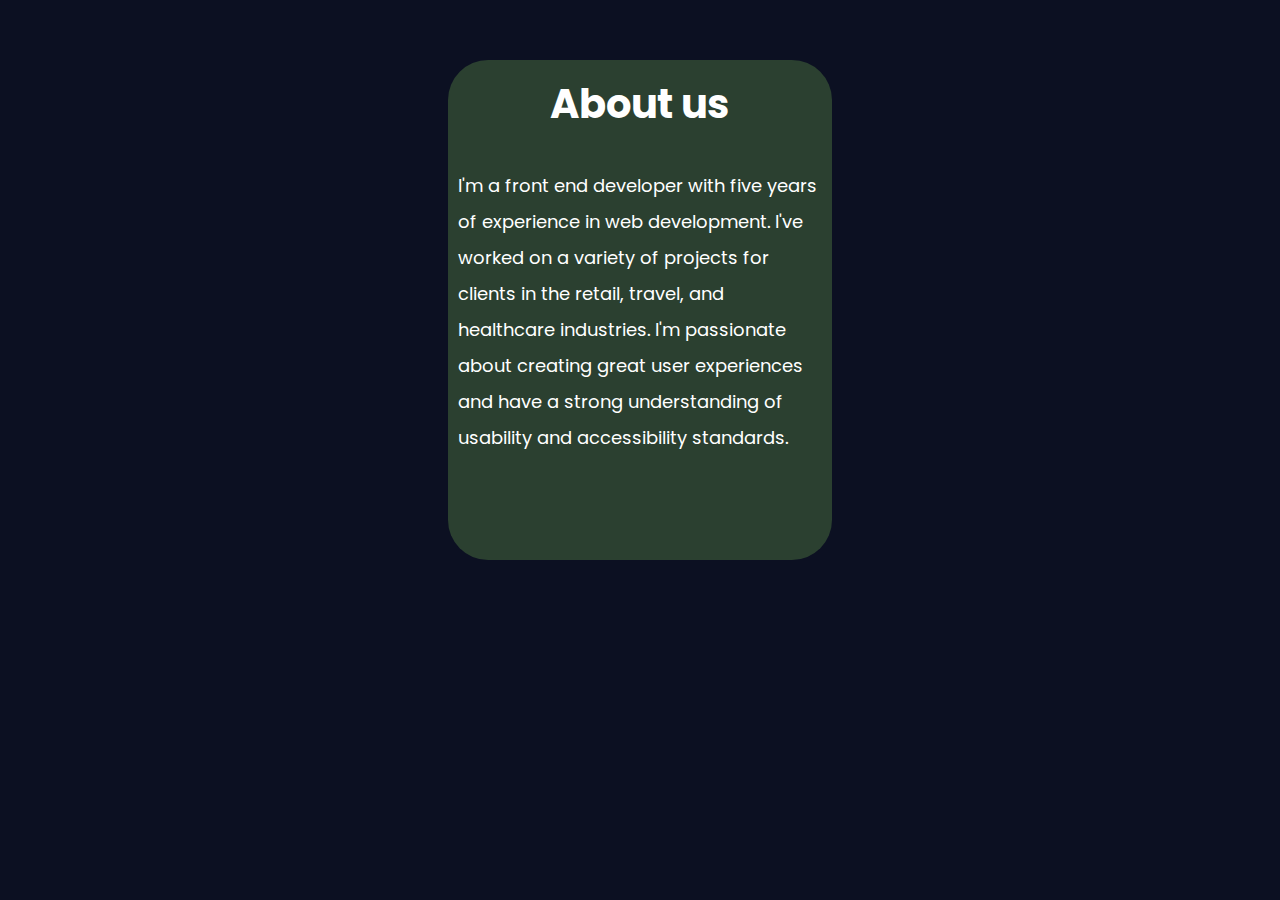
==== about.html @ c837be1e "Add files via upload" ====
<!DOCTYPE html>
<html lang="en">
	<head>
		<meta charset="UTF-8" />
		<link rel="stylesheet" href="style.css" />
		<link rel="preconnect" href="https://fonts.googleapis.com" />
		<link rel="preconnect" href="https://fonts.gstatic.com" crossorigin />
		<link rel="preconnect" href="https://fonts.googleapis.com" />
		<link rel="preconnect" href="https://fonts.gstatic.com" crossorigin />
		<link
			href="https://fonts.googleapis.com/css2?family=Open+Sans:ital,wght@0,300..800;1,300..800&family=Poppins:wght@100;200;300;400;500;600;700;800;900&family=Roboto:ital,wght@0,100;0,300;0,400;0,500;0,700;0,900;1,100;1,300;1,400;1,500;1,700;1,900&display=swap"
			rel="stylesheet"
		/>
		<link
			href="https://unpkg.com/boxicons@2.1.4/css/boxicons.min.css"
			rel="stylesheet"
		/>
		<meta name="viewport" content="width=device-width, initial-scale=1.0" />
		<title>About us</title>
	</head>
	<body>
		<div class="about-us">
			<div class="about-content">
				<h1>About us</h1>
				<p>
					I'm a front end developer with five years of experience in web
					development. I've worked on a variety of projects for clients in the
					retail, travel, and healthcare industries. I'm passionate about
					creating great user experiences and have a strong understanding of
					usability and accessibility standards.
				</p>

				<a href="contact.html" class="btn">Read more</a>
			</div>
		</div>
	</body>
</html>
---- style.css ----
* {
   font-family: "Poppins", sans-serif;
   padding: 0;
   margin: 0;
   box-sizing: border-box;
}

body {
   background-color: #0c1022;
   color: white;
}

.header {
   position: flex;
   top: 0;
   width: 100%;
   padding: 20px 10%;
   background-color: transparent;
   z-index: 100;
   align-items: center;
   justify-content: space-between;
   display: flex;

}

.logo {
   font-size: 30px;
   font-weight: 600;
   text-decoration: none;
   color: white;
   text-transform: capitalize;
   pointer-events: none;
   opacity: 0;
   animation: slideTop 1s ease forwards;
}

span {
   color: #f06;
}

.navbar a {
   display: inline-block;
   text-decoration: none;
   color: white;
   font-size: 18px;
   font-weight: 500;
   text-decoration: none;
   margin-left: 35px;
   opacity: 0;
   animation: slideTop .5s ease forwards;
   animation-delay: calc(.2s * var(--i));
}

.navbar a.active,
.navbar a:hover {
   background: linear-gradient(45deg, #f06, #3cf);
   -webkit-text-fill-color: transparent;
   -webkit-background-clip: text;
   background-clip: text;
}

.home {
   height: auto;
   width: 100%;
   display: flex;
   align-items: center;
   justify-content: space-between;
   padding: 60px 5%;
}

.home-sci a {
   display: flex;
   text-decoration: none;
   justify-content: center;
   align-items: center;
   width: 40px;
   height: 40px;
   background: linear-gradient(45deg, #f06, #3cf);
   border-radius: 50%;
   color: #fff;
   margin: 20px 0;

}

.home-sci a:nth-child(1) {
   opacity: 0;
   animation: slideBottom 1s ease forwards;
   animation-delay: 2.1s;
}

.home-sci a:nth-child(2) {
   opacity: 0;
   animation: slideBottom 1s ease forwards;
   animation-delay: 1.9s;
}

.home-sci a:nth-child(4) {
   opacity: 0;
   animation: slideTop 1s ease forwards;
   animation-delay: 1.9s;
}

.home-sci a:nth-child(5) {
   opacity: 0;
   animation: slideTop 1s ease forwards;
   animation-delay: 2.1s;
}

.home-sci a:nth-child(3) {
   opacity: 0;
   animation: slideRight 1s ease forwards;
   animation-delay: 2.1s;
}

.home-image {
   width: 410px;
   height: 410px;
   opacity: 0;
   animation: zoomIn 1s ease forwards, floatImage 4s ease-in-out infinite;
   animation-delay: 2.1s, 3.1s;
}

.home-image .glowing-circle {
   border-radius: 50%;
   background: linear-gradient(#f06, #3cf);
   width: 100%;
   height: 100%;
   display: flex;
   justify-content: center;
   align-items: center;
}

.glowing-circle .image {
   position: relative;
   width: 380px;
   height: 380px;
   border-radius: 50%;
   overflow: hidden;
}

.image img {
   position: absolute;
   top: 30px;
   left: 50%;
   transform: translateX(-50%);
   max-width: 330px;
   object-fit: cover;
}



.home-content {
   width: 400px;
}

.home-content h1 {
   font-size: 40px;
   font-weight: 700;
   line-height: 1.2;
   opacity: 0;
   animation: slideRight 1s ease forwards;
   animation-delay: .7s;
}

.home-content h3 {
   font-size: 32px;
   font-weight: 700;
   opacity: 0;
   animation: slideLeft 1s ease forwards;
   animation-delay: 1s;
}

.home-content p {
   font-size: 18px;
   margin: 20px 0 40px;
   opacity: 0;
   animation: slideLeft 1s ease forwards;
   animation-delay: 1.3s;
}

.btn {
   display: inline-flex;
   position: relative;
   height: 48px;
   width: 180px;
   font-size: 16px;
   letter-spacing: 1px;
   font-weight: 600;
   border-radius: 40px;
   text-decoration: none;
   background-color: #f06;
   color: white;
   justify-content: center;
   align-items: center;
   opacity: 0;
   animation: slideTop 1s ease forwards;
   animation-delay: 1.8s;
}

.footer-content {
   position: absolute;
   width: 100%;
   height: 100px;
   display: inline-flex;
   flex-direction: column;
   background: transparent;
   align-items: center;
   justify-content: center;
   margin-top: -70px;
}

.footer-content .footer-icons {
   display: flex;
   align-items: center;
   justify-content: space-around;
   width: 30%;
   height: 100px;
}

.footer-icons a {
   display: flex;
   text-decoration: none;
   justify-content: center;
   align-items: center;
   width: 40px;
   height: 40px;
   background: linear-gradient(45deg, #f06, #3cf);
   border-radius: 50%;
   color: #fff;
   margin: 20px 0;
}

.footer-icons a:hover {
   background: transparent;
}

@keyframes slideTop {
   0% {
      opacity: 0;
      transform: translateY(100px);
   }

   100% {
      opacity: 1;
      transform: translateY(0);
   }
}

@keyframes slideBottom {
   0% {
      opacity: 0;
      transform: translateY(-100px);
   }

   100% {
      opacity: 1;
      transform: translateY(0);
   }
}

@keyframes slideRight {
   0% {
      opacity: 0;
      transform: translateX(-100px);
   }

   100% {
      opacity: 1;
      transform: translateX(0);
   }
}

@keyframes slideLeft {
   0% {
      opacity: 0;
      transform: translateX(100px);
   }

   100% {
      opacity: 1;
      transform: translateX(0);
   }
}

@keyframes zoomIn {
   0% {
      transform: scale(0);
      opacity: 0;
   }

   100% {
      opacity: 1;
      transform: scale(1);
   }
}

@keyframes floatImage {
   0% {
      transform: translateY(0);
   }

   50% {
      transform: translateY(-24px);
   }

   100% {
      opacity: 1;
      transform: scale(1);
   }
}

@media (max-width: 936px) {
   .home {
      flex-direction: column;
      align-items: center;
      justify-content: center;
      width: 100%;
   }

   .home-sci a {
      display: inline-flex;
      padding: 20px 10px;
      justify-content: center;
      align-items: center;
      width: 40px;
      height: 40px;
   }

   .footer-icons a {
      display: inline-flex;
      padding: 20px 10px;
      justify-content: center;
      align-items: center;
      width: 40px;
      height: 40px;
   }

   .home-sci a:hover {
      background: transparent;
   }

   .footer-icons a:hover {
      background: transparent;
   }

   .home-content {
      width: 90%;
      align-items: center;
      height: 300px;
      justify-content: center;
      text-align: center;
   }
}

.about-us {
   align-items: center;
   justify-content: center;
   width: 30%;
   height: 500px;
   background: #2b4030;
   margin: 60px auto;
   border-radius: 40px;
}

.about-content {
   display: flex;
   flex-direction: column;
   align-items: center;
   justify-content: center;
   padding: 20px 10px;
}

.about-content h1 {
   font-size: 40px;
   font-weight: 700;
   line-height: 1.2;
   margin-bottom: 20px;
}

.about-content p {
   font-size: 18px;
   margin: 20px 0 40px;
   line-height: 2;
}

@media (max-width: 778px) {
   .header {
      display: flex;
      flex-direction: column;
   }
}

@media (max-width: 621px) {
   .footer-content {
      margin-top: 10px;
   }
}

@media (max-width: 619px) {
   .navbar a {
      display: flex;
      flex-direction: column;
      padding: 20px;
   }

   .footer-icons a {
      width: 100px;
      height: 30px;
   }

   .glowing-circle {
      width: 100px;
      height: 100px;
   }

   .image img {
      width: 300px;
   }

}

@media (max-width: 436px) {
   .footer-icons a {
      background-color: transparent;
   }
}

@media (max-width: 1078px) {
   .about-us {
      width: 50%;
      height: 450px;
   }
}

@media (max-width: 1007px) {
   .about-us {
      width: 50%;
      height: 470px;
   }
}

@media (max-width: 360px) {
   .about-us {
      width: 90%;
      height: 590px;
      margin: 60px auto;
   }
}

@media (max-width: 873px) {
   .about-us {
      width: 50%;
      height: 500px;
      margin: 60px auto;
   }
}

@media (max-width: 412px) {
   .about-us {
      width: 90%;
      height: 590px;
      margin: 60px auto;
   }
}
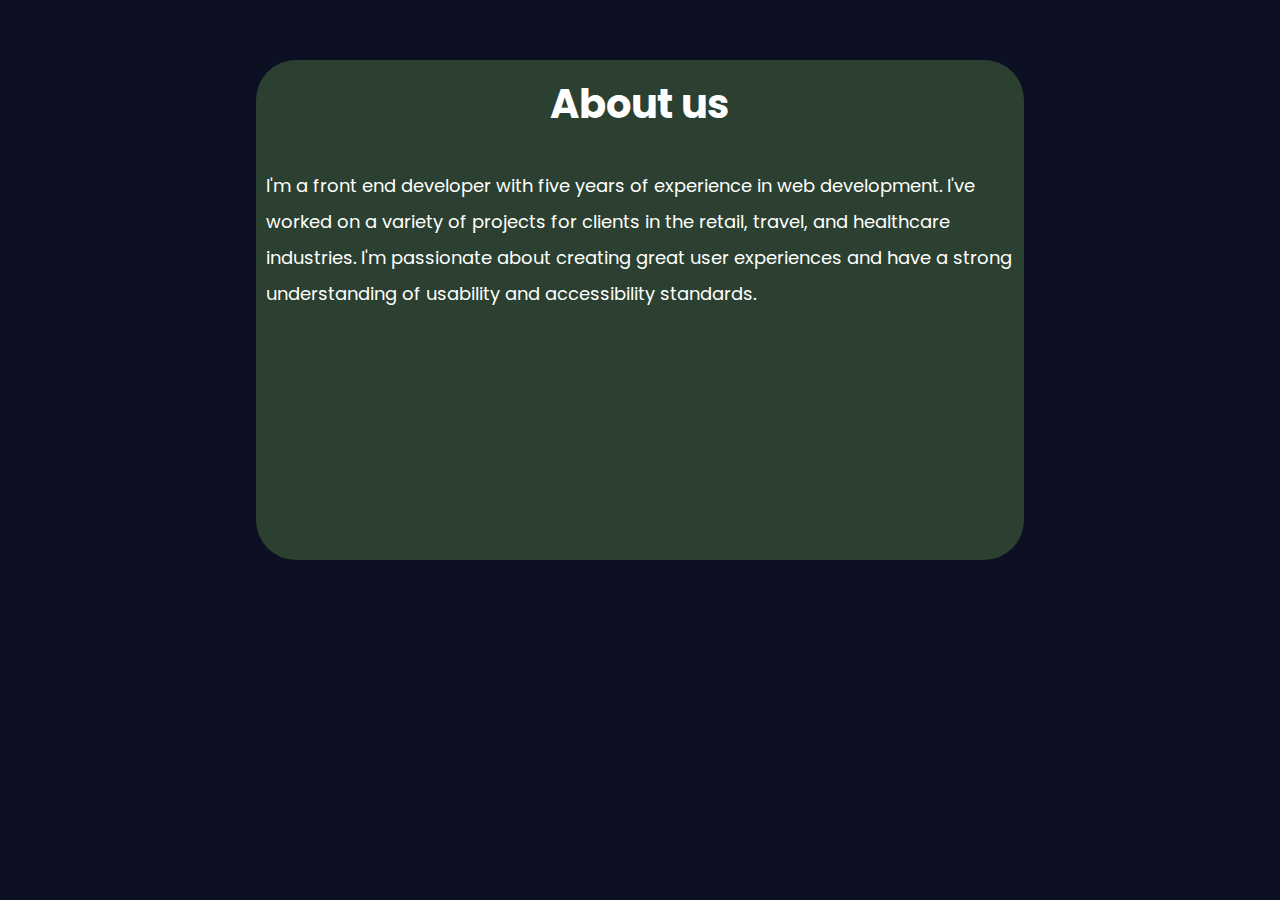
==== commit 9ed4d6dd: "modified:   about.html deleted:    contact.html modified:   index.html modified:   style.css" ====
--- a/about.html
+++ b/about.html
@@ -30,7 +30,7 @@
 					usability and accessibility standards.
 				</p>
 
-				<a href="contact.html" class="btn">Read more</a>
+				<a href="portfolio.html" class="btn">Read more</a>
 			</div>
 		</div>
 	</body>
--- a/style.css
+++ b/style.css
@@ -11,7 +11,6 @@
 }
 
 .header {
-   position: flex;
    top: 0;
    width: 100%;
    padding: 20px 10%;
@@ -20,7 +19,6 @@
    align-items: center;
    justify-content: space-between;
    display: flex;
-
 }
 
 .logo {
@@ -213,7 +211,7 @@
    display: flex;
    align-items: center;
    justify-content: space-around;
-   width: 30%;
+   width: 50%;
    height: 100px;
 }
 
@@ -233,125 +231,7 @@
 .footer-icons a:hover {
    background: transparent;
 }
-
-@keyframes slideTop {
-   0% {
-      opacity: 0;
-      transform: translateY(100px);
-   }
-
-   100% {
-      opacity: 1;
-      transform: translateY(0);
-   }
-}
-
-@keyframes slideBottom {
-   0% {
-      opacity: 0;
-      transform: translateY(-100px);
-   }
-
-   100% {
-      opacity: 1;
-      transform: translateY(0);
-   }
-}
-
-@keyframes slideRight {
-   0% {
-      opacity: 0;
-      transform: translateX(-100px);
-   }
-
-   100% {
-      opacity: 1;
-      transform: translateX(0);
-   }
-}
-
-@keyframes slideLeft {
-   0% {
-      opacity: 0;
-      transform: translateX(100px);
-   }
-
-   100% {
-      opacity: 1;
-      transform: translateX(0);
-   }
-}
-
-@keyframes zoomIn {
-   0% {
-      transform: scale(0);
-      opacity: 0;
-   }
-
-   100% {
-      opacity: 1;
-      transform: scale(1);
-   }
-}
-
-@keyframes floatImage {
-   0% {
-      transform: translateY(0);
-   }
-
-   50% {
-      transform: translateY(-24px);
-   }
-
-   100% {
-      opacity: 1;
-      transform: scale(1);
-   }
-}
-
-@media (max-width: 936px) {
-   .home {
-      flex-direction: column;
-      align-items: center;
-      justify-content: center;
-      width: 100%;
-   }
-
-   .home-sci a {
-      display: inline-flex;
-      padding: 20px 10px;
-      justify-content: center;
-      align-items: center;
-      width: 40px;
-      height: 40px;
-   }
-
-   .footer-icons a {
-      display: inline-flex;
-      padding: 20px 10px;
-      justify-content: center;
-      align-items: center;
-      width: 40px;
-      height: 40px;
-   }
-
-   .home-sci a:hover {
-      background: transparent;
-   }
-
-   .footer-icons a:hover {
-      background: transparent;
-   }
-
-   .home-content {
-      width: 90%;
-      align-items: center;
-      height: 300px;
-      justify-content: center;
-      text-align: center;
-   }
-}
-
+/* about */
 .about-us {
    align-items: center;
    justify-content: center;
@@ -383,82 +263,383 @@
    line-height: 2;
 }
 
-@media (max-width: 778px) {
-   .header {
+/* service */
+.service-title {
+width: 100%;
+align-items: center;
+justify-content: center;
+background-color: transparent;
+}
+.service-title h1{
+   display: flex;
+   text-align: center;
+   align-items: center;
+   margin: 20px auto;
+   justify-content: center;
+}
+.service-title p{
+   display: flex;
+   text-align: center;
+   align-items: center;
+   margin: 20px auto;
+   justify-content: center;
+   font-size: 18px;
+   font-weight: bold;
+}
+
+.service-container{
+   display: flex;
+   flex-wrap: wrap;
+   margin: 30px auto;
+   width: 90%;
+   height: 1000px;
+   border:2px solid transparent ;
+   border-radius: 20px;
+   justify-content: space-between;
+   align-items: center;
+
+}
+.service-content{
+   width: 30%;
+   height: 400px;
+   background-color: #2b4030;
+   border-radius: 20px;
+   padding: 10px 10px;
+   justify-content: center;
+   align-items: center;
+   margin: 0 20px;
+}
+.service-content:hover{
+   background-color:transparent;
+   transition-behavior:initial;
+}
+.service-content h2{
+   align-items: center;
+   justify-content: center;
+   text-align: center;
+   margin: 10px auto;
+}
+.service-content i{
+   display: flex;
+   font-size: 30px;
+   align-items: center;
+   justify-content: center;
+   color: #f06;
+   margin-bottom: 20px;
+}
+.service-content p{
+   font-size: 1.05em;
+   text-align: center;
+}
+.hero{
+   width: 100%;
+   min-height: 100vh;
+   background-position: center;
+   padding: 10px 8%;
+   text-align: center;
+   color: #fff;
+}
+nav{
+   display: flex;
+   width: 100%;
+   justify-content: space-between;
+   align-items: center;
+}
+.logo2{
+   width: 140px;
+   cursor: pointer;
+}
+.btn2{
+   background: linear-gradient(#6a33ff, #351a80);
+   color: #fff;
+   font-size: 16px;
+   padding: 16px 30px;
+   border-radius: 30px;
+   border: 0;
+   outline: 0;
+   cursor: pointer;
+}
+.content{
+   margin: 15% auto 0;
+}
+.content h1{
+   font-size: 75px;
+   font-weight: 500;
+}
+
+form{
+   width: 90%;
+   max-width: 600px;
+   height: 65px;
+   background: #fff;
+   margin: auto;
+   display: flex;
+   align-items: center;
+   border-radius: 40px;
+   margin-top: 40px;
+   margin-bottom: 20px;
+}
+form input{
+   flex: 1;
+   background: transparent;
+   padding: 20px 30px;
+   border: 0;
+   outline: 0;
+   font-size: 16px;
+}
+form .btn2{
+   padding: 0;
+   border-radius: 31px;
+   height: 65px;
+   width: 150px;
+}
+form input::placeholder{
+   font-size: 18px;
+}
+
+@keyframes slideTop {
+   0% {
+      opacity: 0;
+      transform: translateY(100px);
+   }
+
+   100% {
+      opacity: 1;
+      transform: translateY(0);
+   }
+}
+
+@keyframes slideBottom {
+   0% {
+      opacity: 0;
+      transform: translateY(-100px);
+   }
+
+   100% {
+      opacity: 1;
+      transform: translateY(0);
+   }
+}
+
+@keyframes slideRight {
+   0% {
+      opacity: 0;
+      transform: translateX(-100px);
+   }
+
+   100% {
+      opacity: 1;
+      transform: translateX(0);
+   }
+}
+
+@keyframes slideLeft {
+   0% {
+      opacity: 0;
+      transform: translateX(100px);
+   }
+
+   100% {
+      opacity: 1;
+      transform: translateX(0);
+   }
+}
+
+@keyframes zoomIn {
+   0% {
+      transform: scale(0);
+      opacity: 0;
+   }
+
+   100% {
+      opacity: 1;
+      transform: scale(1);
+   }
+}
+
+@keyframes floatImage {
+   0% {
+      transform: translateY(0);
+   }
+
+   50% {
+      transform: translateY(-24px);
+   }
+
+   100% {
+      opacity: 1;
+      transform: scale(1);
+   }
+}
+@media (max-width:600px) {
+   .service-content{
+      width: 100%;
+   }
+   .service-container{
+      height: 2500px;
+   }
+
+   .about-us{
+      width: 90%;
+   }
+
+   .header{
+      width: 100%;
       display: flex;
       flex-direction: column;
-   }
-}
-
-@media (max-width: 621px) {
-   .footer-content {
-      margin-top: 10px;
-   }
-}
-
-@media (max-width: 619px) {
-   .navbar a {
+      margin: 0 auto;
+   }
+
+   .navbar a{
+      margin: 0 auto;
+   }
+
+   .home{
+      width: 100%;
       display: flex;
       flex-direction: column;
-      padding: 20px;
-   }
-
-   .footer-icons a {
-      width: 100px;
-      height: 30px;
-   }
-
-   .glowing-circle {
-      width: 100px;
-      height: 100px;
-   }
-
-   .image img {
-      width: 300px;
-   }
-
-}
-
-@media (max-width: 436px) {
-   .footer-icons a {
-      background-color: transparent;
-   }
-}
-
-@media (max-width: 1078px) {
-   .about-us {
-      width: 50%;
-      height: 450px;
-   }
-}
-
-@media (max-width: 1007px) {
-   .about-us {
-      width: 50%;
-      height: 470px;
-   }
-}
-
-@media (max-width: 360px) {
-   .about-us {
+   }
+
+   .home-image {
+      width: 310px;
+      height: 310px;
+      opacity: 0;
+      animation: zoomIn 1s ease forwards, floatImage 4s ease-in-out infinite;
+      animation-delay: 2.1s, 3.1s;
+   }
+
+   .glowing-circle .image {
+      position: relative;
+      width: 310px;
+      height: 310px;
+      border-radius: 50%;
+      overflow: hidden;
+   }
+   
+   .home-sci{
+      display: flex;
+      font-size: 18px;
+   }
+   .home-sci a{
+      margin: 30px 20px;
+   }
+
+   .home-content{
+      align-items: center;
+      justify-content: center;
+      text-align: center;
+      margin: 10px 0 0 20px;
+   }
+
+   .footer-content{
+      margin: 10px;
+   }
+
+   .footer-icons a{
+      margin: 20px 10px;
+   }
+}
+
+@media (min-width: 601px){
+   .service-container{
+      width: 100%;
+      height: 1800px;
+   }
+   .service-content{
+      width: 43%;
+      height: 540px;
+   }
+
+   .about-us{
+      width: 60%;
+   }
+}
+@media (max-width: 900px){
+   .home{
+      width: 100%;
+      display: flex;
+      flex-direction: column;
+   }
+
+   .home-image {
+      width: 310px;
+      height: 310px;
+      opacity: 0;
+      animation: zoomIn 1s ease forwards, floatImage 4s ease-in-out infinite;
+      animation-delay: 2.1s, 3.1s;
+   }
+
+   .glowing-circle .image {
+      position: relative;
+      width: 310px;
+      height: 310px;
+      border-radius: 50%;
+      overflow: hidden;
+   }
+   
+   .home-sci{
+      display: flex;
+      font-size: 18px;
+   }
+   .home-sci a{
+      margin: 30px 20px;
+   }
+
+   .home-content{
+      align-items: center;
+      justify-content: center;
+      text-align: center;
+      margin: 10px 0 0 20px;
+   }
+}
+@media (min-width: 900px){
+   .service-container{
+      width: 100%;
+      height: 1300px;
+   }
+   .service-content{
+      width: 43%;
+      height: 400px;
+   }
+
+   .home{
+      justify-content: space-between;
+   }
+   .home-content{
+      width: 350px;
+   }
+
+   .home-image {
+      width: 250px;
+      height: 250px;
+      opacity: 0;
+      animation: zoomIn 1s ease forwards, floatImage 4s ease-in-out infinite;
+      animation-delay: 2.1s, 3.1s;
+   }
+   .glowing-circle .image {
+      position: relative;
+      width: 250px;
+      height: 250px;
+      border-radius: 50%;
+      overflow: hidden;
+   }
+
+   .footer-content{
+      margin: 10px;
+   }
+
+   .footer-icons a{
+      margin: 20px 10px;
+   }
+}
+
+@media (min-width: 992px){
+   .service-content{
+      width: 29%;
+      height: 500px;
+   }
+   .service-container{
       width: 90%;
-      height: 590px;
-      margin: 60px auto;
-   }
-}
-
-@media (max-width: 873px) {
-   .about-us {
-      width: 50%;
-      height: 500px;
-      margin: 60px auto;
-   }
-}
-
-@media (max-width: 412px) {
-   .about-us {
-      width: 90%;
-      height: 590px;
-      margin: 60px auto;
+      height: 1100px;
    }
 }